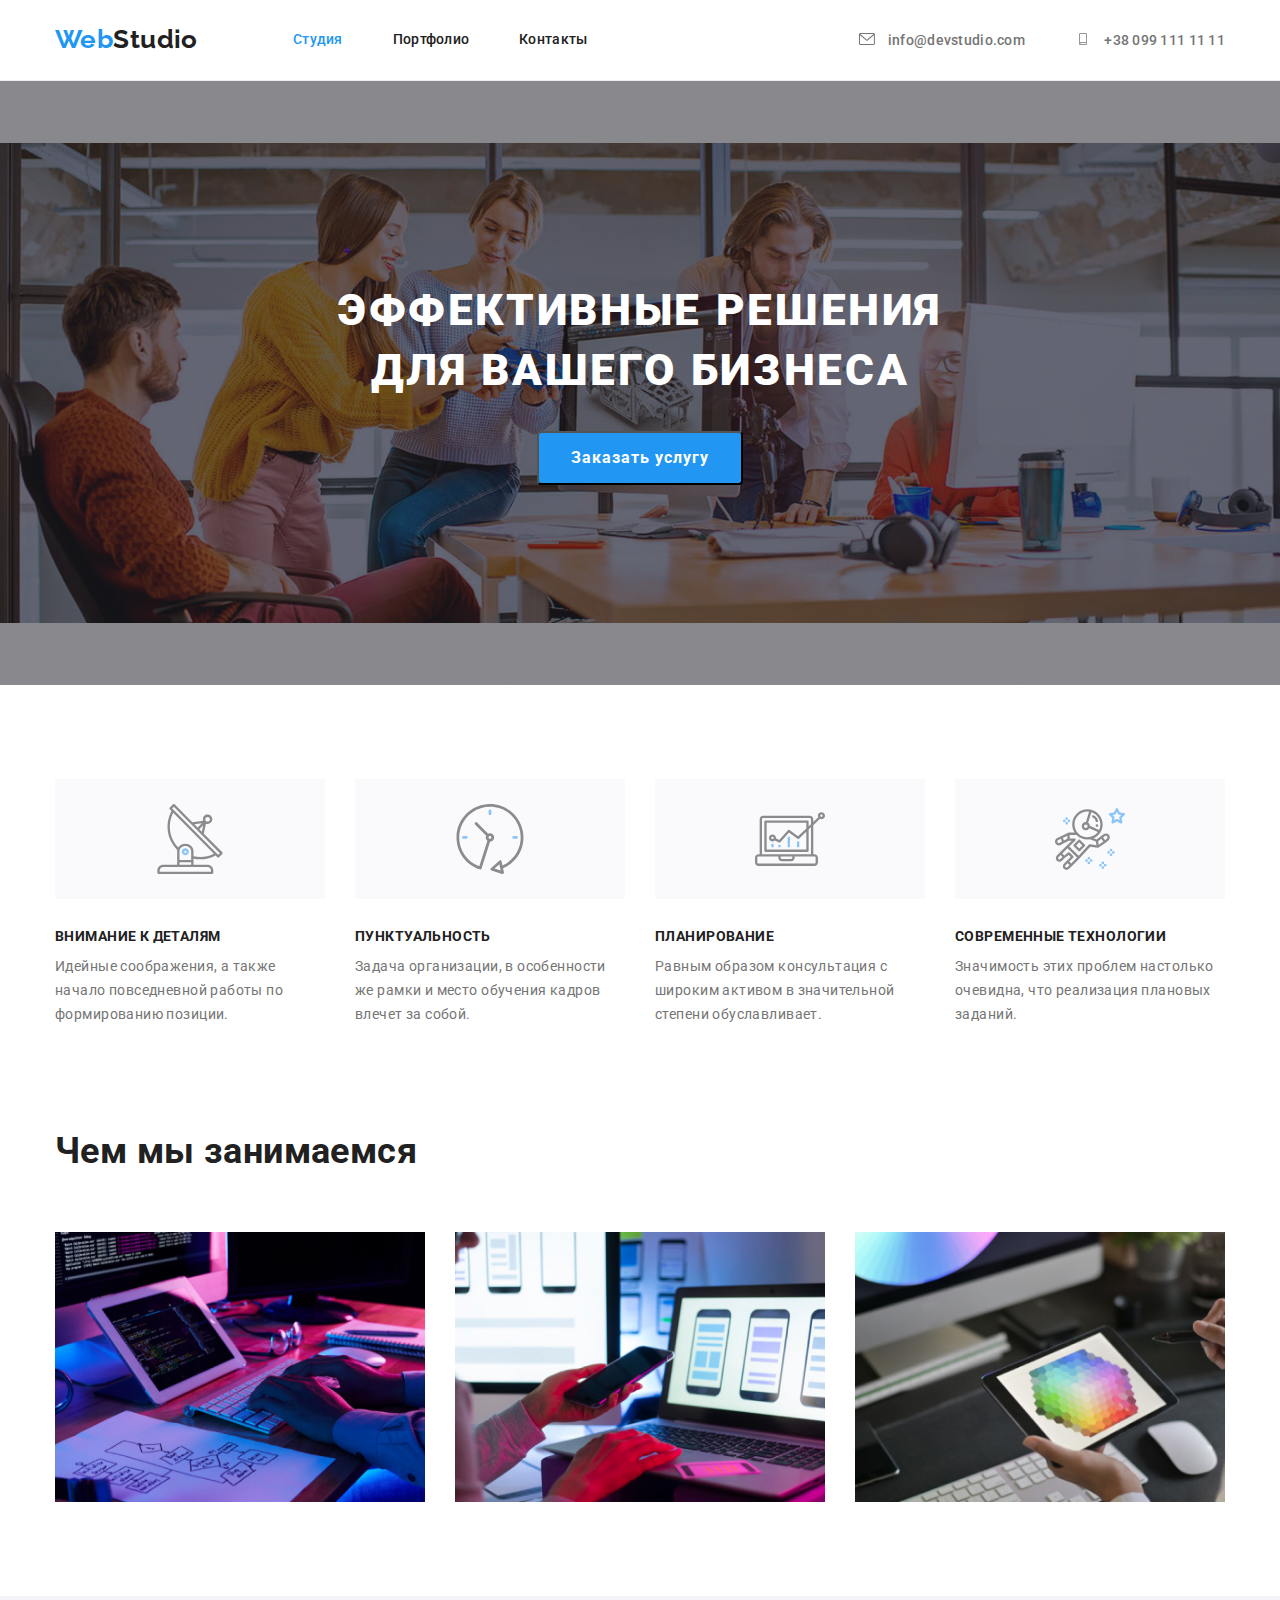
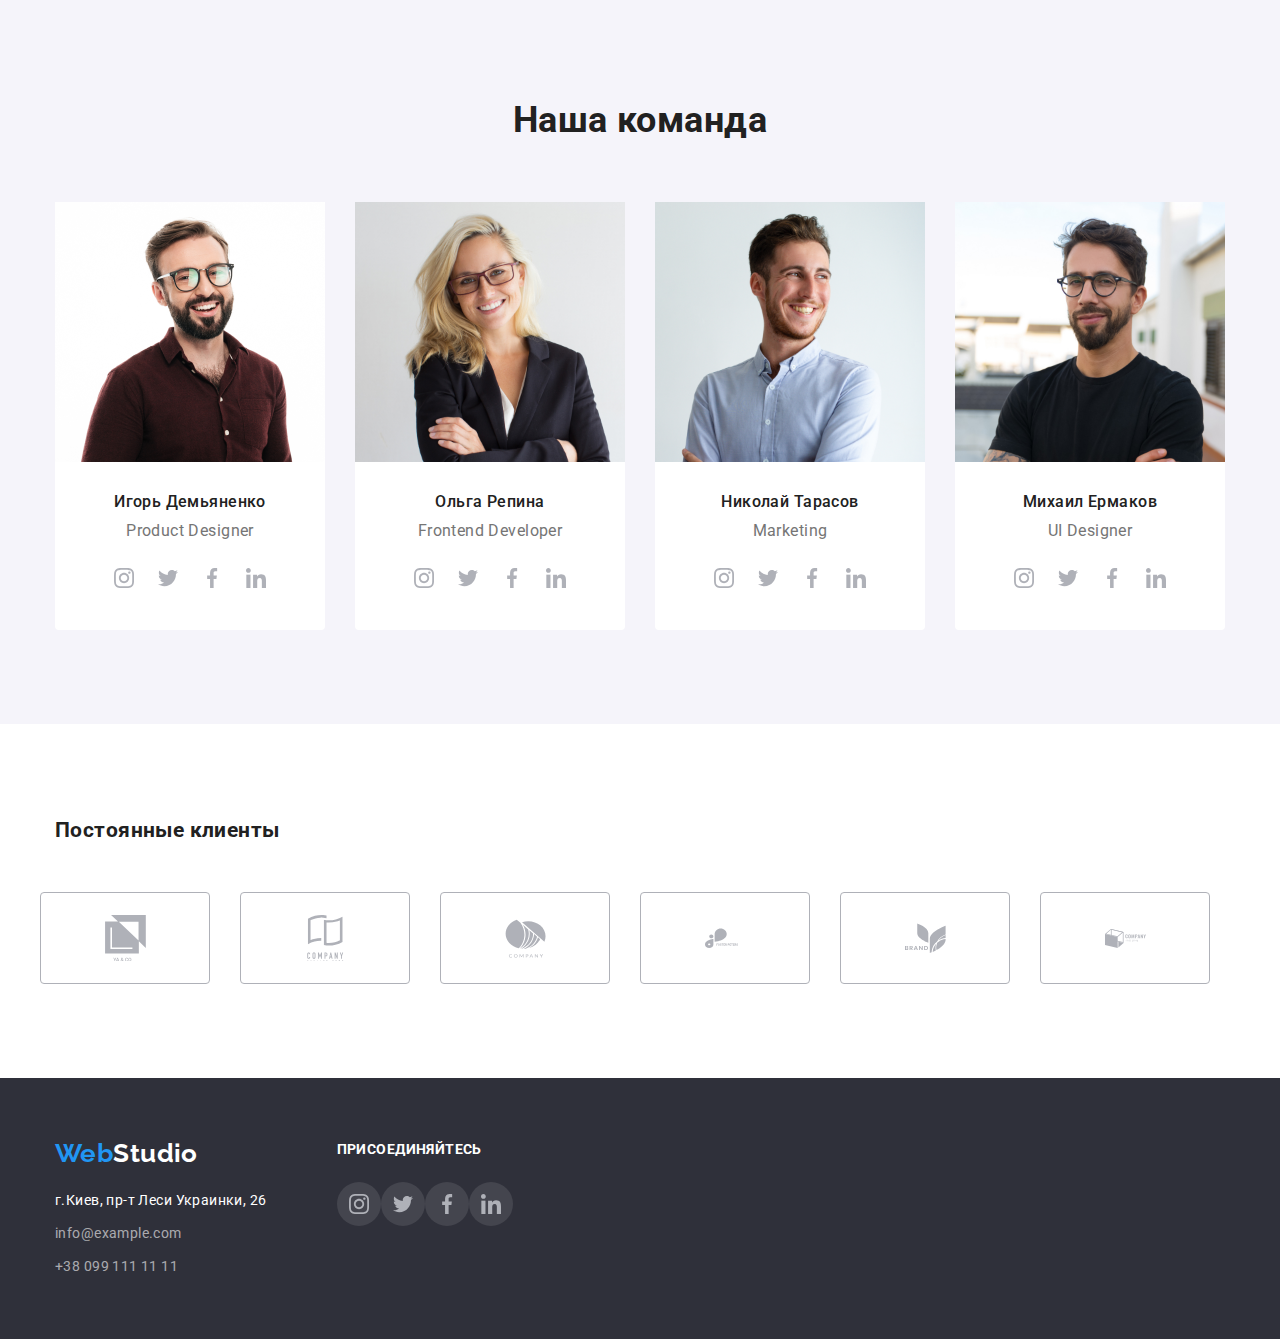
==== index.html @ 54ec34bf "Add files via upload" ====
<!DOCTYPE html>
<html lang="ru">

<head>
    <meta charset="UTF-8">
    <meta http-equiv="X-UA-Compatible" content="IE=edge">
    <meta name="viewport" content="width=device-width, initial-scale=1.0">
    <title>Studio</title>
    <link rel="preconnect" href="https://fonts.googleapis.com">
    <link rel="preconnect" href="https://fonts.gstatic.com" crossorigin>
    <link href="https://fonts.googleapis.com/css2?family=Raleway:wght@700&family=Roboto:wght@400;500;700&display=swap"
        rel="stylesheet">
    <link rel="stylesheet"
        href="https://cdnjs.cloudflare.com/ajax/libs/modern-normalize/1.0.0/modern-normalize.min.css" />

    <link rel="stylesheet" href="./css/style.css">
</head>

<body>
    <header class="header">
        <div class="container wrapper">
            <a href="./index.html" class="header-logo logo link" lang="en"><span class="webstudio">Web</span>Studio</a>
            <nav class="site-nav">
                <ul class="nav-list">
                    <li class="nav-item"><a href="./index.html" class="link-nav current link">Студия</a></li>
                    <li class="nav-item"><a href="./portfolio.html" class="link-nav link">Портфолио</a></li>
                    <li class="nav-item"><a href="" class="link-nav link">Контакты</a></li>
                </ul>
            </nav>
            <ul class="header-adress-list">
                <li class="header-adress-mail">
                    <a href="mailto:info@devstudio.com" class="header-adress link"
                        lang="en">
                        <svg class="header-adress-image" width="16" height="12">
                            <use href="./images/sprite.svg#envelope">

                            </use>
                        </svg> info@devstudio.com
                    </a>
                </li>
                <li>
                    <a href="tel:+38-099-111-11-11" class="header-adress link">
                    <svg class="header-adress-image" width="16" height="12">
                        <use href="./images/sprite.svg#smartphone">
                    
                        </use>
                    </svg> +38 099 111 11 11
                    </a>
                </li>
            </ul>
        </div>
    </header>

    <main>
        <!-- Hero -->
        <section class="section-hero section">
            <div class="container">
                <h1 class="hero-title">Эффективные решения для вашего бизнеса</h1>
                <button type="button" class="button-order button">Заказать услугу</button>
            </div>
        </section>

        <!-- Особенности -->
        <section class="section-article section">
            <div class="container">
                <h2 class="visually-hidden">Наши скилы</h2>
                <ul class="article-list">
                    <li class="article-item">
                        <h3 class="article-sub-title first">Внимание к деталям</h3>
                        <p class="article-text">Идейные соображения, а также начало повседневной работы по формированию
                            позиции.</p>
                    </li>

                    <li class="article-item">
                        <h3 class="article-sub-title second">Пунктуальность</h3>
                        <p class="article-text">Задача организации, в особенности же рамки и место обучения кадров
                            влечет за собой.</p>
                    </li class="article-item">

                    <li class="article-item">
                        <h3 class="article-sub-title third">Планирование</h3>
                        <p class="article-text">Равным образом консультация с широким активом в значительной степени
                            обуславливает.</p>
                    </li class="article-item">

                    <li class="article-item">
                        <h3 class="article-sub-title fourth">Современные технологии</h3>
                        <p class="article-text">Значимость этих проблем настолько очевидна, что реализация плановых
                            заданий.</p>
                    </li>
                </ul>
            </div>
        </section>

        <section class="section-gallery section section-dop">
            <div class="container">
                <h2 class="gallery-title">Чем мы занимаемся</h2>
                <ul class="gallery-list">
                    <li class="gallery-item"><img src="./images/main/ourjob1.jpg" alt="Чем мы занимаемся" width="370px"
                            height="270px" class="gallery-img"></li>
                    <li class="gallery-item"><img src="./images/main/ourjob2.jpg" alt="Чем мы занимаемся" width="370px"
                            height="270px" class="gallery-img"></li>
                    <li class="gallery-item"><img src="./images/main/ourjob3.jpg" alt="Чем мы занимаемся" width="370px"
                            height="270px" class="gallery-img"></li>
                </ul>
            </div>
        </section>

        <!-- Наша команда -->
        <section class="section-team section">
            <div class="container">
                <h2 class="team-title">Наша команда</h2>
                <ul class="team-list">
                    <li class="team-item">
                        <img src="./images/main/team1.png" alt="Игорь Дем'яненко" class="team-img" width="270px"
                            height="260px">
                            <div class="team-box">
                                <h3 class="team-sub-title">Игорь Демьяненко</h3>
                                <p class="team-text">Product Designer</p>
                                    <ul class="social-list">
                                        <li class="social-item" width="44" height="44">
                                            <a href="" class="social-link">
                                                <svg class="social-link-img" width="20" height="20">
                                                    <use href="./images/sprite.svg#instagram"></use>
                                                </svg>
                                            </a>
                                        </li>
                                        <li class="social-item">
                                            <a href="" class="social-link">
                                                <svg class="social-link-img" width="20" height="20">
                                                    <use href="./images/sprite.svg#twitter"></use>
                                                </svg>
                                            </a>
                                        </li>
                                        <li class="social-item">
                                            <a href="" class="social-link">
                                                <svg class="social-link-img" width="20" height="20">
                                                    <use href="./images/sprite.svg#facebook"></use>
                                                </svg>
                                            </a>
                                        </li>
                                        <li class="social-item">
                                            <a href="" class="social-link">
                                                <svg class="social-link-img" width="20" height="20">
                                                    <use href="./images/sprite.svg#linkedin"></use>
                                                </svg>
                                            </a>
                                        </li>
                                    </ul>
                            </div>
                    </li>
                    <li class="team-item">
                        <img src="./images/main/team2.jpg" alt="Ольга Репина" class="team-img" width="270px"
                            height="260px">
                            <div class="team-box">
                                <h3 class="team-sub-title">Ольга Репина</h3>
                                <p class="team-text">Frontend Developer</p>
                                    <ul class="social-list">
                                        <li class="social-item" width="44" height="44">
                                            <a href="" class="social-link">
                                                <svg class="social-link-img" width="20" height="20">
                                                    <use href="./images/sprite.svg#instagram"></use>
                                                </svg>
                                            </a>
                                        </li>
                                        <li class="social-item">
                                            <a href="" class="social-link">
                                                <svg class="social-link-img" width="20" height="20">
                                                    <use href="./images/sprite.svg#twitter"></use>
                                                </svg>
                                            </a>
                                        </li>
                                        <li class="social-item">
                                            <a href="" class="social-link">
                                                <svg class="social-link-img" width="20" height="20">
                                                    <use href="./images/sprite.svg#facebook"></use>
                                                </svg>
                                            </a>
                                        </li>
                                        <li class="social-item">
                                            <a href="" class="social-link">
                                                <svg class="social-link-img" width="20" height="20">
                                                    <use href="./images/sprite.svg#linkedin"></use>
                                                </svg>
                                            </a>
                                        </li>
                                    </ul>
                            </div>
                    </li>
                    <li class="team-item">
                        <img src="./images/main/team3.jpg" alt="Николай Тарасов" class="team-img" width="270px"
                            height="260px">
                            <div class="team-box">
                                <h3 class="team-sub-title">Николай Тарасов</h3>
                                <p class="team-text">Marketing</p>
                                    <ul class="social-list">
                                        <li class="social-item" width="44" height="44">
                                            <a href="" class="social-link">
                                                <svg class="social-link-img" width="20" height="20">
                                                    <use href="./images/sprite.svg#instagram"></use>
                                                </svg>
                                            </a>
                                        </li>
                                        <li class="social-item">
                                            <a href="" class="social-link">
                                                <svg class="social-link-img" width="20" height="20">
                                                    <use href="./images/sprite.svg#twitter"></use>
                                                </svg>
                                            </a>
                                        </li>
                                        <li class="social-item">
                                            <a href="" class="social-link">
                                                <svg class="social-link-img" width="20" height="20">
                                                    <use href="./images/sprite.svg#facebook"></use>
                                                </svg>
                                            </a>
                                        </li>
                                        <li class="social-item">
                                            <a href="" class="social-link">
                                                <svg class="social-link-img" width="20" height="20">
                                                    <use href="./images/sprite.svg#linkedin"></use>
                                                </svg>
                                            </a>
                                        </li>
                                    </ul>
                            </div>
                    </li>
                    <li class="team-item">
                        <img src="./images/main/team4.jpg" alt="Михаил Ермаков" class="team-img" width="270px"
                            height="260px">
                            <div class="team-box">
                                <h3 class="team-sub-title">Михаил Ермаков</h3>
                                <p class="team-text">UI Designer</p>
                                    <ul class="social-list">
                                        <li class="social-item" width="44" height="44">
                                            <a href="" class="social-link">
                                                <svg class="social-link-img" width="20" height="20">
                                                    <use href="./images/sprite.svg#instagram"></use>
                                                </svg>
                                            </a>
                                        </li>
                                        <li class="social-item">
                                            <a href="" class="social-link">
                                                <svg class="social-link-img" width="20" height="20">
                                                    <use href="./images/sprite.svg#twitter"></use>
                                                </svg>
                                            </a>
                                        </li>
                                        <li class="social-item">
                                            <a href="" class="social-link">
                                                <svg class="social-link-img" width="20" height="20">
                                                    <use href="./images/sprite.svg#facebook"></use>
                                                </svg>
                                            </a>
                                        </li>
                                        <li class="social-item">
                                            <a href="" class="social-link">
                                                <svg class="social-link-img" width="20" height="20">
                                                    <use href="./images/sprite.svg#linkedin"></use>
                                                </svg>
                                            </a>
                                        </li>
                                    </ul>
                            </div>
                    </li>
                </ul>
            </div>
        </section>


        <section class="clients section">
            <div class="container">
                <h2 class="clients-title">Постоянные клиенты</h2>
                <ul class="clients-list">
                    <li class="clients-item">
                        <a href="" class="clients-link">
                            <svg class="clients-link-img" width="41" height="46.7">
                                <use href="./images/sprite.svg#logo-1"></use>
                            </svg>
                        </a>
                    </li>
                    <li class="clients-item">
                        <a href="" class="clients-link">
                            <svg class="clients-link-img" width="41" height="46.7">
                                <use href="./images/sprite.svg#logo-2"></use>
                            </svg>
                        </a>
                    </li>
                    <li class="clients-item">
                        <a href="" class="clients-link">
                            <svg class="clients-link-img" width="41" height="46.7">
                                <use href="./images/sprite.svg#logo-3"></use>
                            </svg>
                        </a>
                    </li>
                    <li class="clients-item">
                        <a href="" class="clients-link">
                            <svg class="clients-link-img" width="41" height="46.7">
                                <use href="./images/sprite.svg#logo-4"></use>
                            </svg>
                        </a>
                    </li>
                    <li class="clients-item">
                        <a href="" class="clients-link">
                            <svg class="clients-link-img" width="41" height="46.7">
                                <use href="./images/sprite.svg#logo-5"></use>
                            </svg>
                        </a>
                    </li>
                    <li class="clients-item">
                        <a href="" class="clients-link">
                            <svg class="clients-link-img" width="41" height="46.7">
                                <use href="./images/sprite.svg#logo-6"></use>
                            </svg>
                        </a>
                    </li>
                </ul>
            </div>
        </section>
    </main>

    <!-- Подвал -->
    <footer class="footer ">
        <div class="container footer-wrapper">
            <div class="footer-adress-container">
                <a href="./index.html" class="footer-logo logo link"><span class="webstudio">Web</span>Studio</a>
                <address>
                    <a href="https://goo.gl/maps/xhhqfHKfK66kYqQT9" target="_blank" class="footer-adress link adress-phyth link">г.Киев,
                        пр-т Леси Украинки, 26</a>
                    <a href=" mailto:info@example.com" lang="en" class="footer-adress link  link">info@example.com</a>
                    <a href="tel:+38-099-111-11-11" class="footer-adress link  link">+38 099 111 11 11</a>
                </address>
            </div>
            <div class="footer-social-links-container">
                <h2 class="footer-social-title">Присоединяйтесь</h2>
                <ul class="footer-social-list">
                    <li class="footer-social-item">
                        <a href="" class="footer-social-link link">
                            <svg class="social-link-img" width="20" height="20">
                                <use href="./images/sprite.svg#instagram"></use>
                            </svg>
                        </a>
                    </li>
                    <li class="footer-social-item">
                        <a href="" class="footer-social-link link">
                            <svg class="social-link-img" width="20" height="20">
                                <use href="./images/sprite.svg#twitter"></use>
                            </svg>
                        </a>
                    </li>
                    <li class="footer-social-item">
                        <a href="" class="footer-social-link link">
                            <svg class="social-link-img" width="20" height="20">
                                <use href="./images/sprite.svg#facebook"></use>
                            </svg>
                        </a>
                    </li>
                    <li class="footer-social-item">
                        <a href="" class="footer-social-link link">
                            <svg class="social-link-img" width="20" height="20">
                                <use href="./images/sprite.svg#linkedin"></use>
                            </svg>
                        </a>
                    </li>
                </ul>
            </div>
        </div>
    </footer>
</body>

</html>
---- css/style.css ----
h1,
h2,
h3,
h4,
h5,
h6,
ul,
p {
  margin: 0;
  padding: 0;
}

:root {
  --primary-text-color: #757575;
  --primary-heading-color: #212121;
  --accent-color: #2196f3;
  --primary-bacground-color: #fff;
  --secondary-text-color: #fff;
  --secondary-background-color: #2f303a;
}

/* -----body----- */
body {
  font-family: "Roboto", sans-serif;
  background-color: var(--primary-bacground-color);
  color: var(--primary-text-color);
  font-size: 14px;
  font-weight: 400;
  font-style: normal;
  letter-spacing: 0.03em;
}

ul,
ol [class] {
  list-style: none;
}

.link {
  text-decoration: none;
}

h2,
h3 {
  color: var(--primary-heading-color);
}

img {
  display: block;
}

.section {
  padding-top: 94px;
  padding-bottom: 94px;
  max-width: 1600px;
  margin: 0 auto;
}

.section.section-dop {
  padding-top: 0px;
}

.container {
  width: 1200px;
  margin-left: auto;
  margin-right: auto;
  padding-left: 15px;
  padding-right: 15px;
  /* outline: 2px solid tomato; */
}

.button {
  font-family: "Roboto";
  cursor: pointer;
  border-radius: 4px;
}

.visually-hidden {
  position: absolute;
  width: 1px;
  height: 1px;
  margin: -1px;
  border: 0;
  padding: 0;

  white-space: nowrap;
  clip-path: inset(100%);
  clip: rect(0 0 0 0);
  overflow: hidden;
}

/* -----header----- */

.header {
  border-bottom: 1px solid #ececec;
}

.wrapper {
  display: flex;
  align-items: center;
}

.site-nav {
  display: block;
}

.nav-list {
  display: flex;
}

.nav-item:not(:nth-last-child(-n + 1)) {
  margin-right: 50px;
}

.link-nav {
  display: block;
  font-weight: 500;
  font-size: 14px;
  letter-spacing: 0.02em;
  color: #212121;
  padding: 32px 0px;
  line-height: 1.14;
}

.link-nav.current {
  color: var(--accent-color);
}

.link-nav:hover,
.link-nav:focus {
  color: var(--accent-color);
}

.header-adress {
  font-weight: 500;
  letter-spacing: 0.02em;
  color: var(--primary-text-color);
}

.header-adress:hover,
.header-adress:focus {
  color: var(--accent-color);
}

.header-adress-list {
  display: flex;
  margin-left: auto;
}

.header-adress-mail {
  margin-right: 50px;
}

.logo {
  font-family: "Raleway";
  font-size: 26px;
  font-weight: bold;
  line-height: 1.2;
  width: 145px;
  height: 31px;
}

.header-logo.logo {
  margin-right: 93px;
  color: var(--primary-heading-color);
}

.webstudio {
  color: var(--accent-color);
}

.header-adress-image {
  margin-right: 10px;
  fill: currentColor;
}

/* ===HERO=== */

.section-hero {
  text-align: center;

  background-image: linear-gradient(
      rgba(47, 48, 58, 0.4),
      rgba(47, 48, 58, 0.4)
    ),
    url(../images/main/header-bg.jpg);
  background-repeat: no-repeat;
  background-size: contain;
  background-position: center;
  background-color: #c4c4c4;
  color: var(--secondary-text-color);
}

.section-hero.section {
  padding-top: 200px;
  padding-bottom: 200px;
}

.hero-title {
  width: 696px;
  height: 120px;
  letter-spacing: 0.06em;
  font-weight: 900;
  font-size: 44px;
  line-height: 1.36;
  margin-bottom: 30px;
  margin-right: auto;
  margin-left: auto;
  text-transform: uppercase;
}

/* Кнопка заказа */

.button-order {
  font-weight: 700;
  font-size: 16px;
  letter-spacing: 0.06em;
  line-height: 1.87;
  margin: 0 auto;
  background-color: var(--accent-color);
  color: var(--secondary-text-color);
  padding: 10px 32px;
  min-width: 200px;
}

.button-order:hover,
.button-order:focus {
  background-color: #188ce8;
}

/* section-article */

/* .section-article {
  visibility: hidden
} */

.article-sub-title {
  font-weight: 700;
  font-size: 14px;
  line-height: 1.14;
  text-transform: uppercase;
  margin-bottom: 10px;
}

.article-list {
  display: flex;
  flex-wrap: wrap;
  justify-content: space-between;
}

.article-text {
  line-height: 1.71;
}

.article-item {
  width: 270px;
}

.article-item:not(:nth-last-child(-n + 1)) {
  margin-right: 30px;
}

/* =========иконки========= */
.article-sub-title.first::before {
  content: "";
  display: block;
  width: 270px;
  height: 120px;
  background-image: linear-gradient(
      rgba(245, 244, 250, 0.5),
      rgba(245, 244, 250, 0.5)
    ),
    url("../images/main/antenna.svg");
  background-size: 270px, 70px;
  background-repeat: no-repeat;
  background-position: center center;
  margin-bottom: 30px;
}

.article-sub-title.second::before {
  content: "";
  display: block;
  width: 270px;
  height: 120px;
  background-image: linear-gradient(
      rgba(245, 244, 250, 0.5),
      rgba(245, 244, 250, 0.5)
    ),
    url("../images/main/clock.svg");
  background-size: 270px, 70px;
  background-repeat: no-repeat;
  background-position: center center;
  margin-bottom: 30px;
}

.article-sub-title.third::before {
  content: "";
  display: block;
  width: 270px;
  height: 120px;
  background-image: linear-gradient(
      rgba(245, 244, 250, 0.5),
      rgba(245, 244, 250, 0.5)
    ),
    url("../images/main/diagram.svg");
  background-size: 270px, 70px;
  background-repeat: no-repeat;
  background-position: center center;
  margin-bottom: 30px;
}

.article-sub-title.fourth::before {
  content: "";
  display: block;
  width: 270px;
  height: 120px;
  background-image: linear-gradient(
      rgba(245, 244, 250, 0.5),
      rgba(245, 244, 250, 0.5)
    ),
    url("../images/main/astronaut.svg");
  background-size: 270px, 70px;
  background-repeat: no-repeat;
  background-position: center center;
  margin-bottom: 30px;
}

/* ========= */

.gallery-title {
  font-weight: 700;
  font-size: 36px;
  line-height: 1.71;
  margin-bottom: 50px;
}

.gallery-list {
  display: flex;
  justify-content: space-between;
}

.gallery-item {
  width: 370px;
}

.gallery-item:not(:nth-last-child(-n + 1)) {
  margin-right: 30px;
}

/* section-team */
.section-team {
  background-color: #f5f4fa;
}

.team-list {
  font-size: 16px;
  text-align: center;
  display: flex;
  border-bottom-left-radius: 4px;
  border-bottom-right-radius: 4px;
}

.team-title {
  text-align: center;
  font-weight: 700;
  font-size: 36px;
  line-height: 1.71;
  margin-bottom: 50px;
}

.team-sub-title {
  font-weight: 500;
  font-size: 16px;
  line-height: 1.19;
  margin-bottom: 10px;
}

.team-item {
  width: 270px;
  background-color: var(--primary-bacground-color);
  border-radius: 0px 0px 4px 4px;
}

.team-item:not(:nth-last-child(-n + 1)) {
  margin-right: 30px;
}

.team-text {
  line-height: 1.19;
  margin-bottom: 16px;
}

.team-box {
  padding: 30px 20px;
}

/* ========social-links=========== */
.social-list {
  display: flex;
  justify-content: center;
  align-items: center;
  fill: #afb1b8;
}

.social-link {
  display: flex;
  justify-content: center;
  align-items: center;
  width: 44px;
  height: 44px;
  border-radius: 50%;
  background-color: #ffffff;
}

.social-link-img {
  fill: #afb1b8;
}

.social-link:hover,
.social-link:focus {
  background-color: #2196f3;
}

.social-link:hover > .social-link-img,
.social-link:focus > .social-link-img {
  fill: var(--secondary-text-color);
}

/* ================== */
.clients-section {
  display: flex;
  justify-content: center;
}

.clients-title {
  margin-bottom: 50px;
}

.clients-list {
  display: flex;
  justify-content: center;
  align-items: center;
  fill: #afb1b8;
}

.clients-link {
  display: flex;
  justify-content: center;
  align-items: center;
  width: 170px;
  height: 92px;
  border: 1px solid #afb1b8;
  border-radius: 4px;
  margin-right: 30px;
}

.clients-link-img {
  fill: #afb1b8;
}

.clients-link:hover,
.clients-link:focus {
  border-color: #2196f3;
}

.clients-link:hover > .clients-link-img,
.clients-link:focus > .clients-link-img {
  fill: #2196f3;
}

/* ================ */

/* ================================== */

/* -----portfolio----- */

.portfolio-nav-list {
  display: flex;
  justify-content: center;
  margin-bottom: 50px;
}

.portfolio-nav-item:not(:nth-last-child(-n + 1)) {
  margin-right: 8px;
}

.portfolio-button {
  border: none;
  min-width: 73px;
  min-height: 38px;
  padding: 0px 22px;
  font-weight: 500;
  font-size: 16px;
  line-height: 1.62;
  text-align: center;
  border-color: #f5f4fa;
}

.portfolio-button:hover,
.portfolio-button:focus {
  background-color: var(--accent-color);
  color: var(--secondary-text-color);
  box-shadow: 0px 3px 1px rgba(0, 0, 0, 0.1), 0px 1px 2px rgba(0, 0, 0, 0.08),
    0px 2px 2px rgba(0, 0, 0, 0.12);
}

.portfolio-cards {
  display: flex;
  flex-wrap: wrap;
  justify-content: space-between;
  align-items: center;
}

.portfolio-card:not(:nth-last-child(-n + 3)) {
  margin-bottom: 30px;
}

.portfolio-card:not(:nth-last-child(3n + 1)) {
  margin-right: 30px;
}

.portfolio-card {
  min-width: 370px;
  min-height: 404px;
  background: var(--primary-bacground-color);
}

.portfolio-card-link:hover,
.portfolio-card-link:focus {
  box-shadow: 0px 1px 1px rgba(0, 0, 0, 0.12), 0px 4px 4px rgba(0, 0, 0, 0.06),
    1px 4px 6px rgba(0, 0, 0, 0.16);
}

.portfolio-cards-sub-title {
  font-weight: 700;
  font-size: 18px;
  line-height: 2;
}

.portfolio-cards-text {
  color: var(--primary-text-color);
  font-weight: 400;
  font-size: 16px;
  line-height: 1.87;
}

.portfolio-card-container {
  padding: 20px 24px;
  border-left: 1px solid #eeeeee;
  border-right: 1px solid #eeeeee;
  border-bottom: 1px solid #eeeeee;
}

.portfolio-card-container h2 {
  margin-bottom: 4px;
}

/* -----footer----- */
.footer {
  line-height: 1.71;
  background-color: var(--secondary-background-color);
  color: var(--secondary-text-color);
  padding-top: 60px;
  padding-bottom: 60px;
}

.footer-adress-container {
  margin-right: 70px;
}

.footer-adress {
  font-weight: 400;
  font-style: normal;
  color: rgba(255, 255, 255, 60%);
}

.footer-adress:not(:nth-last-child(-n + 1)) {
  margin-bottom: 9px;
}

.footer-logo.logo {
  display: block;
  color: var(--secondary-text-color);
  margin-bottom: 20px;
}

.footer-adress:hover,
.footer-adress:focus {
  color: var(--accent-color);
}

.footer-adress.adress {
  color: var(--secondary-text-color);
}

.adress-phyth {
  color: var(--secondary-text-color);
}

.footer address {
  display: flex;
  flex-direction: column;
}

.footer-wrapper {
  display: flex;
}

.footer-social-links-container {
  display: flex;
  flex-direction: column;
}

.footer-social-title {
  text-transform: uppercase;
  font-size: 14px;
  color: var(--secondary-text-color);
  margin-bottom: 20px;
}

.footer-social-list {
  display: flex;
  justify-content: center;
  align-items: center;
  fill: #afb1b8;
}

.footer-social-link {
  display: flex;
  justify-content: center;
  align-items: center;
  width: 44px;
  height: 44px;
  border-radius: 50%;
  background-color: rgb(255, 255, 255, 0.1);
}

.footer-social-link-img {
  fill: #fff;
}

.footer-social-link:hover,
.footer-social-link:focus {
  background-color: #2196f3;
}

.footer-social-link:hover > .social-link-img,
.footer-social-link:focus > .social-link-img {
  fill: var(--secondary-text-color);
}
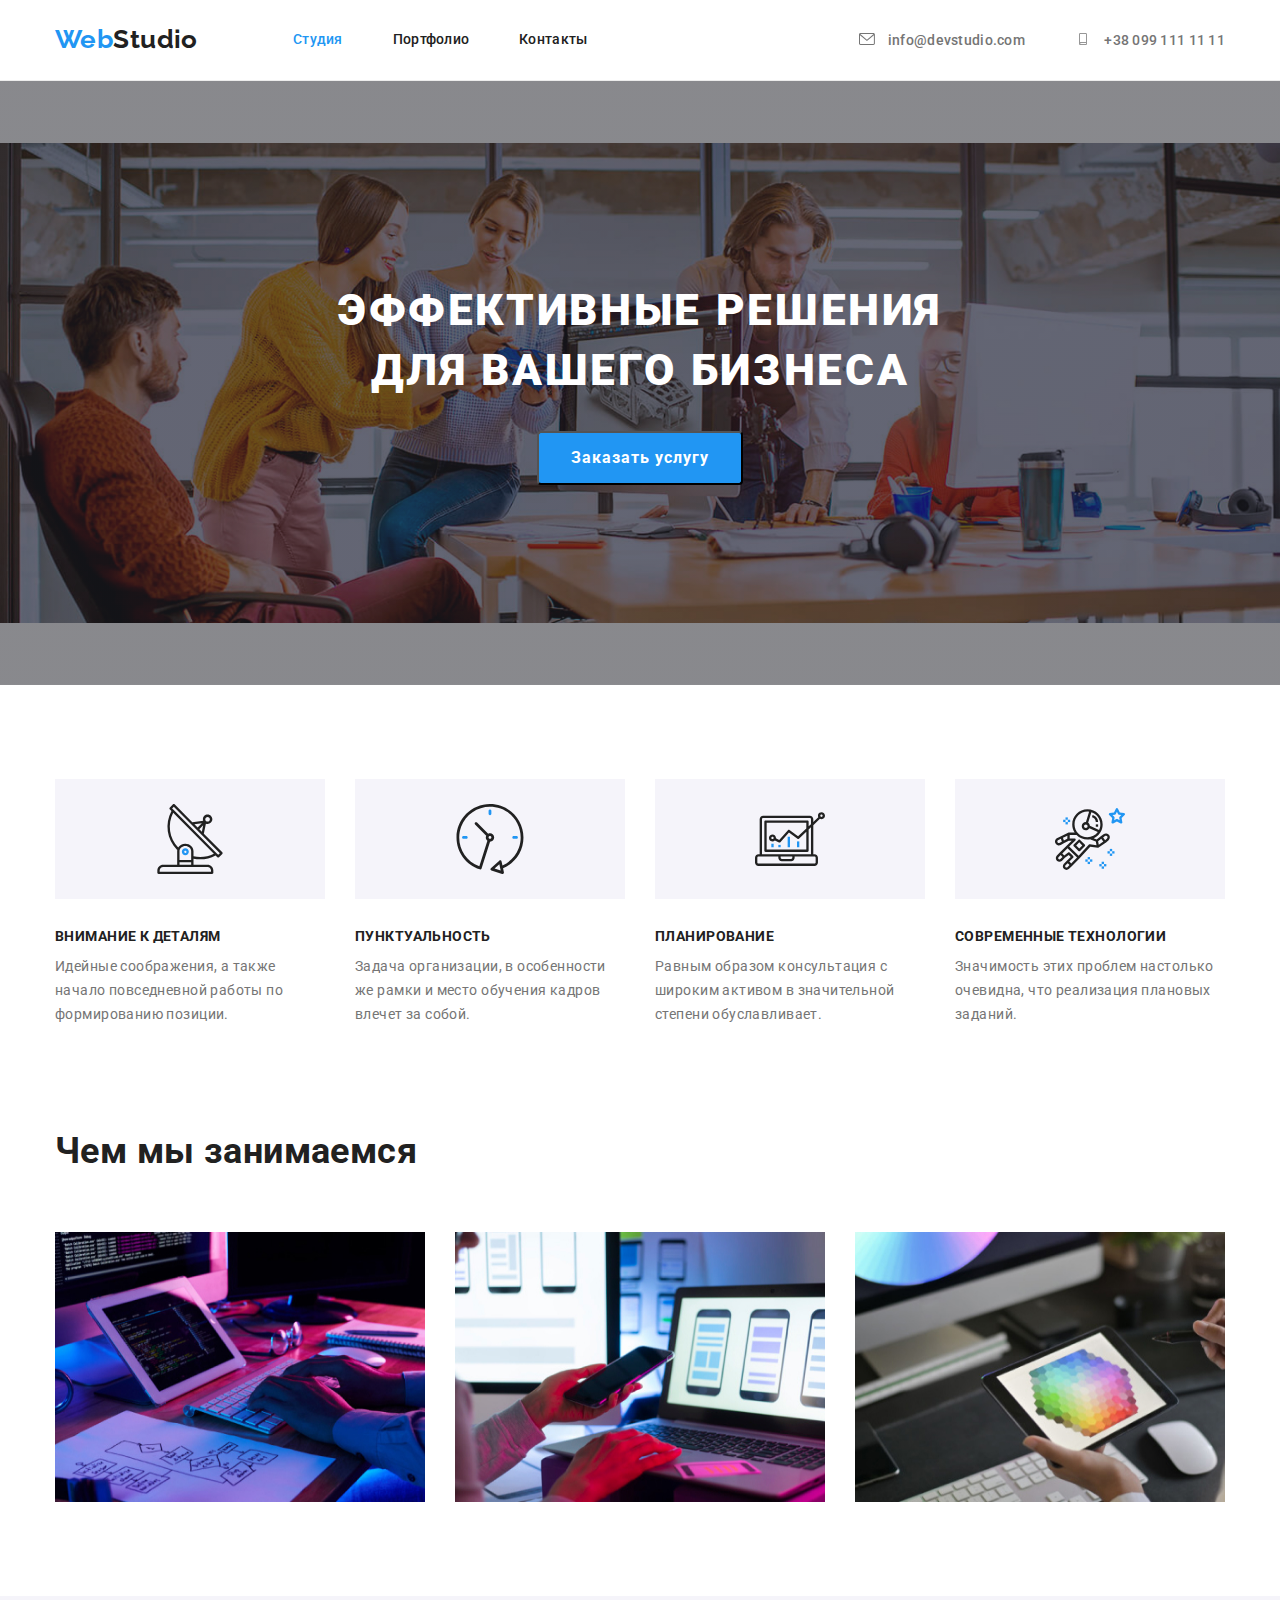
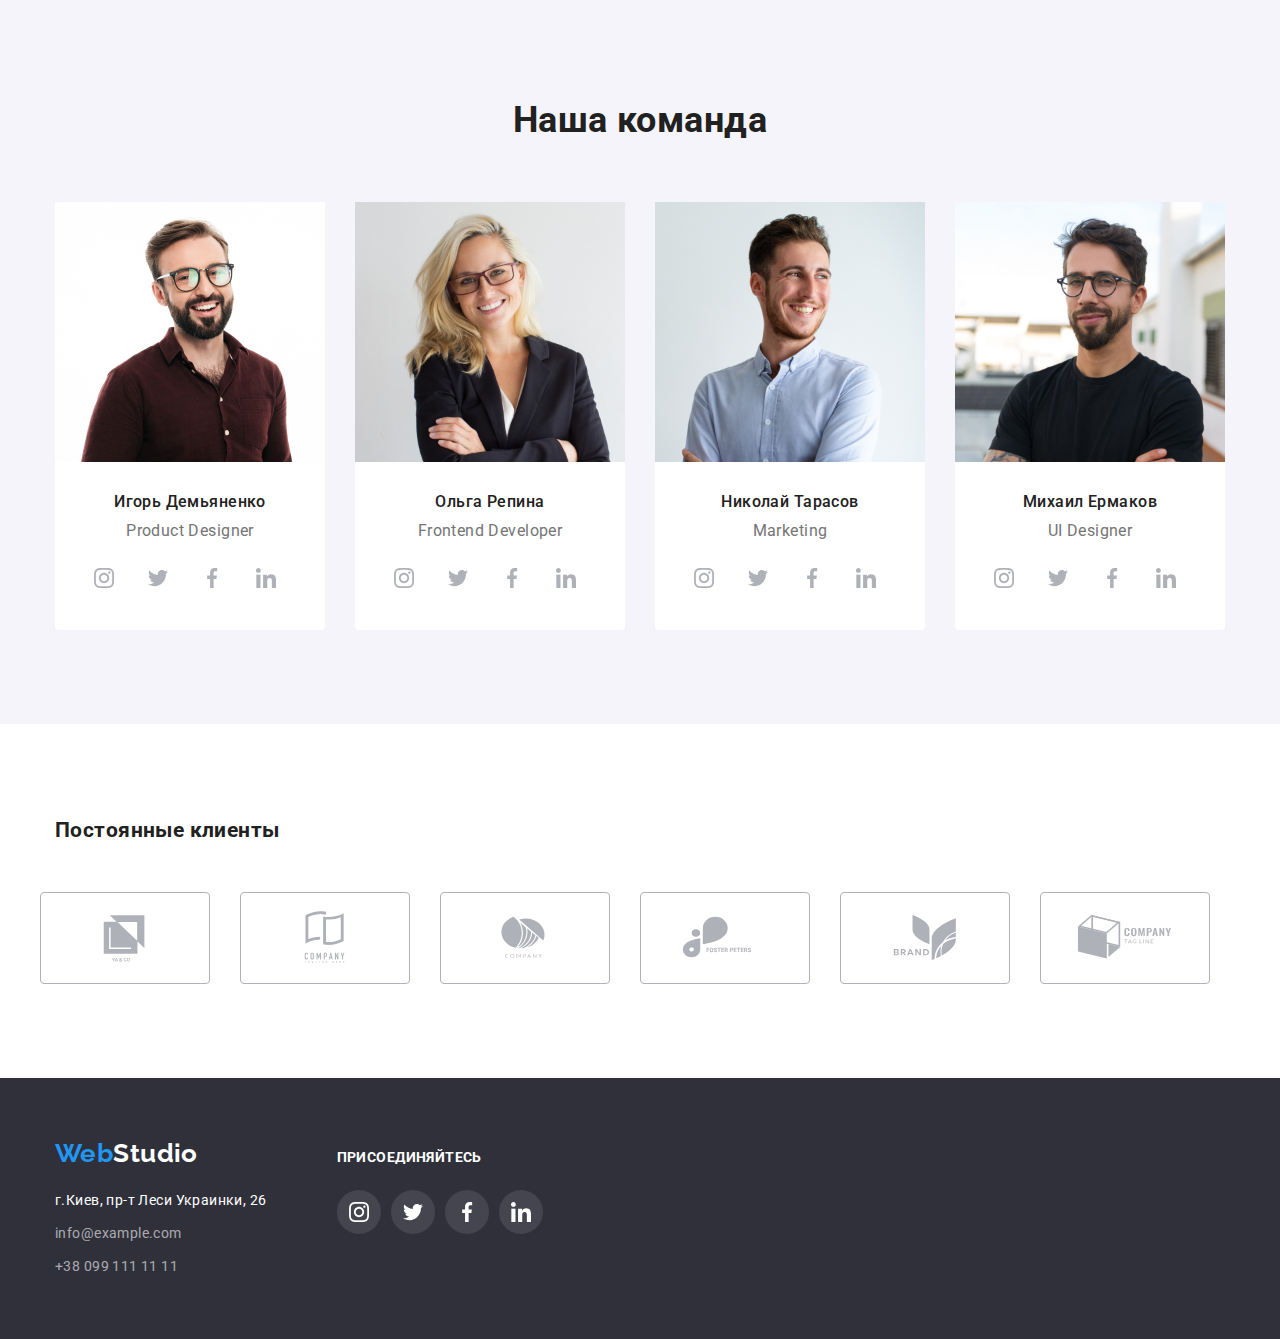
==== commit 97400994: "все правки от ментора кроме конвертика" ====
--- a/index.html
+++ b/index.html
@@ -38,7 +38,7 @@
                         </svg> info@devstudio.com
                     </a>
                 </li>
-                <li>
+                <li class="header-adress-mail">
                     <a href="tel:+38-099-111-11-11" class="header-adress link">
                     <svg class="header-adress-image" width="16" height="12">
                         <use href="./images/sprite.svg#smartphone">
@@ -268,48 +268,52 @@
         </section>
 
 
+
+
+<!-- Постоянные клиенты -->
+
         <section class="clients section">
             <div class="container">
                 <h2 class="clients-title">Постоянные клиенты</h2>
                 <ul class="clients-list">
                     <li class="clients-item">
                         <a href="" class="clients-link">
-                            <svg class="clients-link-img" width="41" height="46.7">
+                            <svg class="clients-link-img" width="106" height="60">
                                 <use href="./images/sprite.svg#logo-1"></use>
                             </svg>
                         </a>
                     </li>
                     <li class="clients-item">
                         <a href="" class="clients-link">
-                            <svg class="clients-link-img" width="41" height="46.7">
+                            <svg class="clients-link-img" width="106" height="60">
                                 <use href="./images/sprite.svg#logo-2"></use>
                             </svg>
                         </a>
                     </li>
                     <li class="clients-item">
                         <a href="" class="clients-link">
-                            <svg class="clients-link-img" width="41" height="46.7">
+                            <svg class="clients-link-img" width="106" height="60">
                                 <use href="./images/sprite.svg#logo-3"></use>
                             </svg>
                         </a>
                     </li>
                     <li class="clients-item">
                         <a href="" class="clients-link">
-                            <svg class="clients-link-img" width="41" height="46.7">
+                            <svg class="clients-link-img" width="106" height="60">
                                 <use href="./images/sprite.svg#logo-4"></use>
                             </svg>
                         </a>
                     </li>
                     <li class="clients-item">
                         <a href="" class="clients-link">
-                            <svg class="clients-link-img" width="41" height="46.7">
+                            <svg class="clients-link-img" width="106" height="60">
                                 <use href="./images/sprite.svg#logo-5"></use>
                             </svg>
                         </a>
                     </li>
                     <li class="clients-item">
                         <a href="" class="clients-link">
-                            <svg class="clients-link-img" width="41" height="46.7">
+                            <svg class="clients-link-img" width="106" height="60">
                                 <use href="./images/sprite.svg#logo-6"></use>
                             </svg>
                         </a>
@@ -336,28 +340,28 @@
                 <ul class="footer-social-list">
                     <li class="footer-social-item">
                         <a href="" class="footer-social-link link">
-                            <svg class="social-link-img" width="20" height="20">
+                            <svg class="footer-social-link-img" width="20" height="20">
                                 <use href="./images/sprite.svg#instagram"></use>
                             </svg>
                         </a>
                     </li>
                     <li class="footer-social-item">
                         <a href="" class="footer-social-link link">
-                            <svg class="social-link-img" width="20" height="20">
+                            <svg class="footer-social-link-img" width="20" height="20">
                                 <use href="./images/sprite.svg#twitter"></use>
                             </svg>
                         </a>
                     </li>
                     <li class="footer-social-item">
                         <a href="" class="footer-social-link link">
-                            <svg class="social-link-img" width="20" height="20">
+                            <svg class="footer-social-link-img" width="20" height="20">
                                 <use href="./images/sprite.svg#facebook"></use>
                             </svg>
                         </a>
                     </li>
                     <li class="footer-social-item">
                         <a href="" class="footer-social-link link">
-                            <svg class="social-link-img" width="20" height="20">
+                            <svg class="footer-social-link-img" width="20" height="20">
                                 <use href="./images/sprite.svg#linkedin"></use>
                             </svg>
                         </a>
--- a/css/style.css
+++ b/css/style.css
@@ -143,12 +143,24 @@
 
 .header-adress-list {
   display: flex;
+  justify-content: center;
   margin-left: auto;
 }
-
-.header-adress-mail {
+.header-adress-image {
+  align-items: center;
+}
+.header-adress-mail:not(:last-child) {
   margin-right: 50px;
 }
+
+/* .header-adress-mail {
+  display: flex;
+  align-items: center;
+}
+
+.header-adress-link {
+  align-items: center;
+} */
 
 .logo {
   font-family: "Raleway";
@@ -265,12 +277,9 @@
   display: block;
   width: 270px;
   height: 120px;
-  background-image: linear-gradient(
-      rgba(245, 244, 250, 0.5),
-      rgba(245, 244, 250, 0.5)
-    ),
-    url("../images/main/antenna.svg");
-  background-size: 270px, 70px;
+  background-image: url("../images/main/antenna.svg");
+  background-color: #f5f4fa;
+  background-size: 70px, 70px;
   background-repeat: no-repeat;
   background-position: center center;
   margin-bottom: 30px;
@@ -281,12 +290,9 @@
   display: block;
   width: 270px;
   height: 120px;
-  background-image: linear-gradient(
-      rgba(245, 244, 250, 0.5),
-      rgba(245, 244, 250, 0.5)
-    ),
-    url("../images/main/clock.svg");
-  background-size: 270px, 70px;
+  background-image: url("../images/main/clock.svg");
+  background-color: #f5f4fa;
+  background-size: 70px, 70px;
   background-repeat: no-repeat;
   background-position: center center;
   margin-bottom: 30px;
@@ -297,12 +303,9 @@
   display: block;
   width: 270px;
   height: 120px;
-  background-image: linear-gradient(
-      rgba(245, 244, 250, 0.5),
-      rgba(245, 244, 250, 0.5)
-    ),
-    url("../images/main/diagram.svg");
-  background-size: 270px, 70px;
+  background-image: url("../images/main/diagram.svg");
+  background-color: #f5f4fa;
+  background-size: 70px, 70px;
   background-repeat: no-repeat;
   background-position: center center;
   margin-bottom: 30px;
@@ -313,12 +316,9 @@
   display: block;
   width: 270px;
   height: 120px;
-  background-image: linear-gradient(
-      rgba(245, 244, 250, 0.5),
-      rgba(245, 244, 250, 0.5)
-    ),
-    url("../images/main/astronaut.svg");
-  background-size: 270px, 70px;
+  background-image: url("../images/main/astronaut.svg");
+  background-color: #f5f4fa;
+  background-size: 70px, 70px;
   background-repeat: no-repeat;
   background-position: center center;
   margin-bottom: 30px;
@@ -409,6 +409,7 @@
   height: 44px;
   border-radius: 50%;
   background-color: #ffffff;
+  margin-right: 10px;
 }
 
 .social-link-img {
@@ -440,6 +441,10 @@
   justify-content: center;
   align-items: center;
   fill: #afb1b8;
+}
+
+.clients-item {
+  margin-right: 30px;
 }
 
 .clients-link {
@@ -450,7 +455,6 @@
   height: 92px;
   border: 1px solid #afb1b8;
   border-radius: 4px;
-  margin-right: 30px;
 }
 
 .clients-link-img {
@@ -492,13 +496,14 @@
   font-size: 16px;
   line-height: 1.62;
   text-align: center;
+  background-color: #f5f4fa;
   border-color: #f5f4fa;
 }
 
 .portfolio-button:hover,
 .portfolio-button:focus {
   background-color: var(--accent-color);
-  color: var(--secondary-text-color);
+  color: #f5f4fa;
   box-shadow: 0px 3px 1px rgba(0, 0, 0, 0.1), 0px 1px 2px rgba(0, 0, 0, 0.08),
     0px 2px 2px rgba(0, 0, 0, 0.12);
 }
@@ -522,6 +527,10 @@
   min-width: 370px;
   min-height: 404px;
   background: var(--primary-bacground-color);
+}
+
+.portfolio-card-link {
+  display: block;
 }
 
 .portfolio-card-link:hover,
@@ -603,6 +612,7 @@
 
 .footer-wrapper {
   display: flex;
+  align-items: baseline;
 }
 
 .footer-social-links-container {
@@ -631,7 +641,8 @@
   width: 44px;
   height: 44px;
   border-radius: 50%;
-  background-color: rgb(255, 255, 255, 0.1);
+  background-color: rgba(255, 255, 255, 0.1);
+  margin-right: 10px;
 }
 
 .footer-social-link-img {
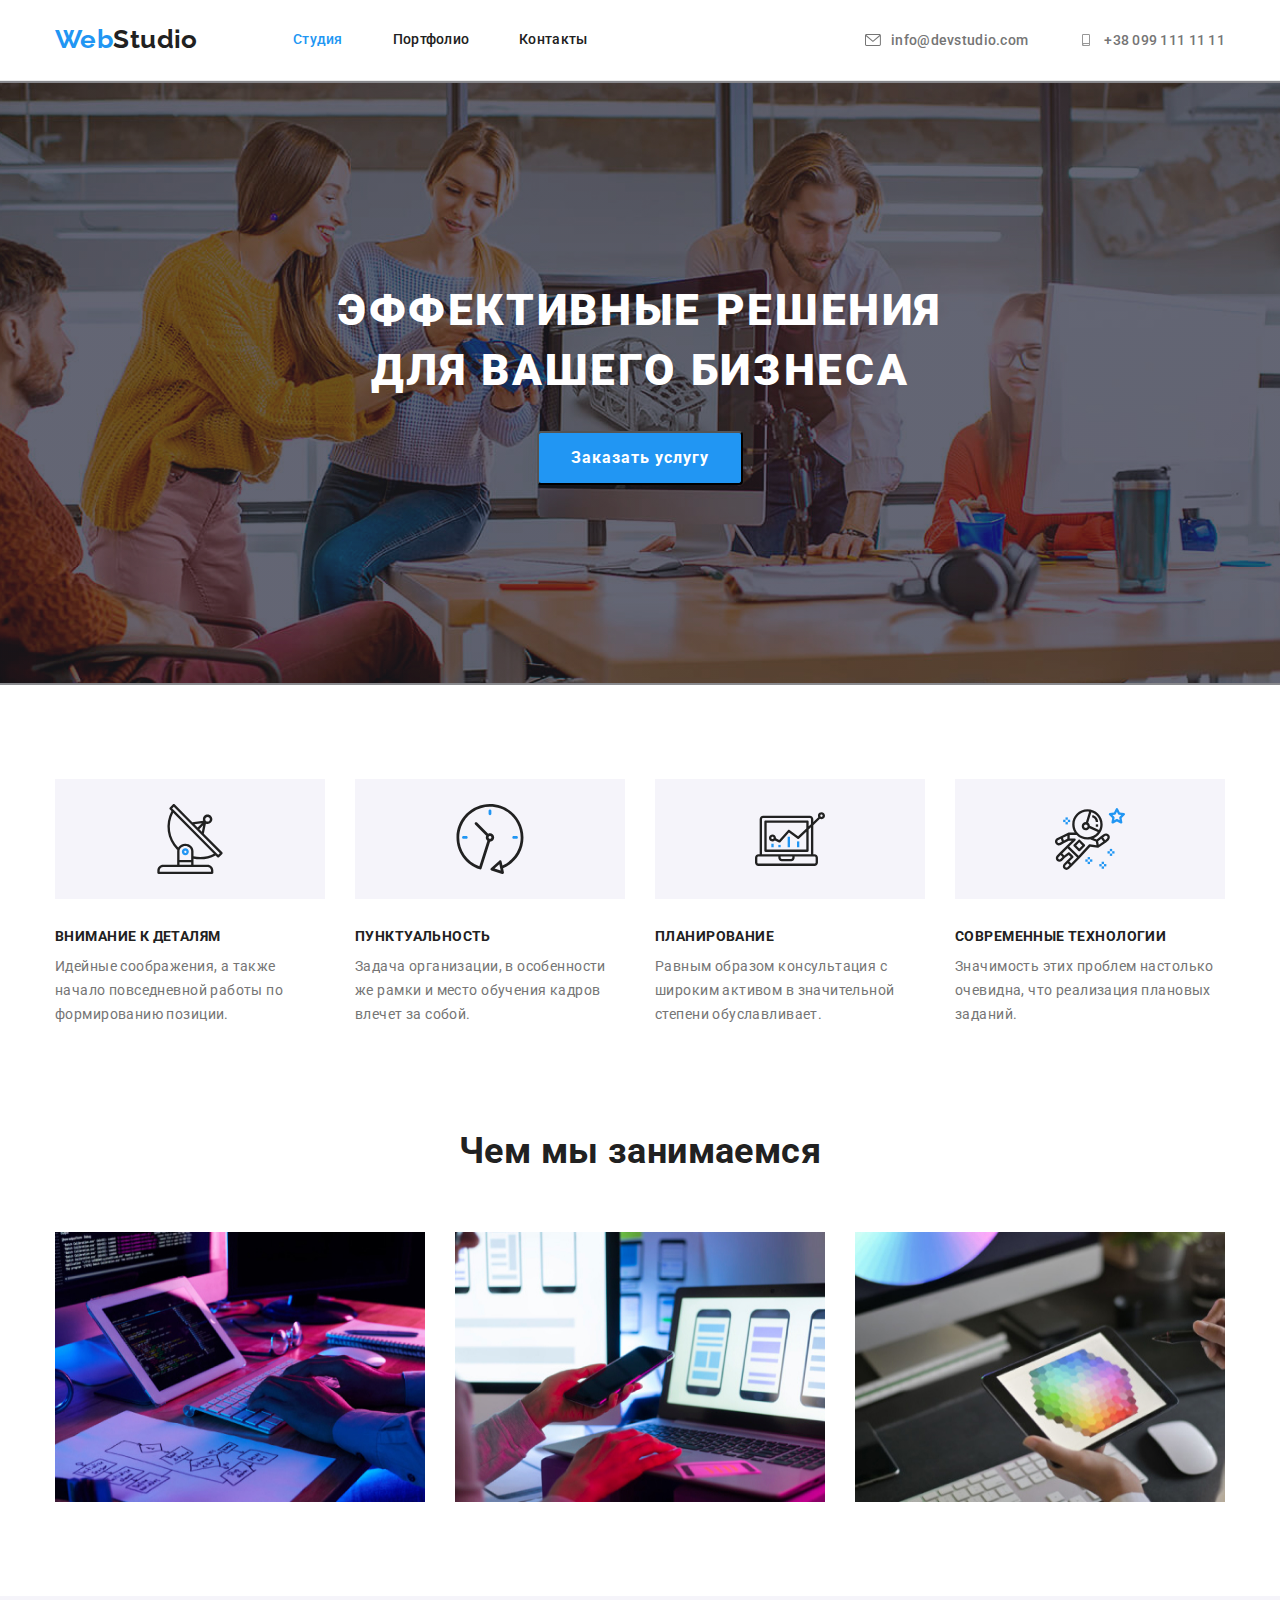
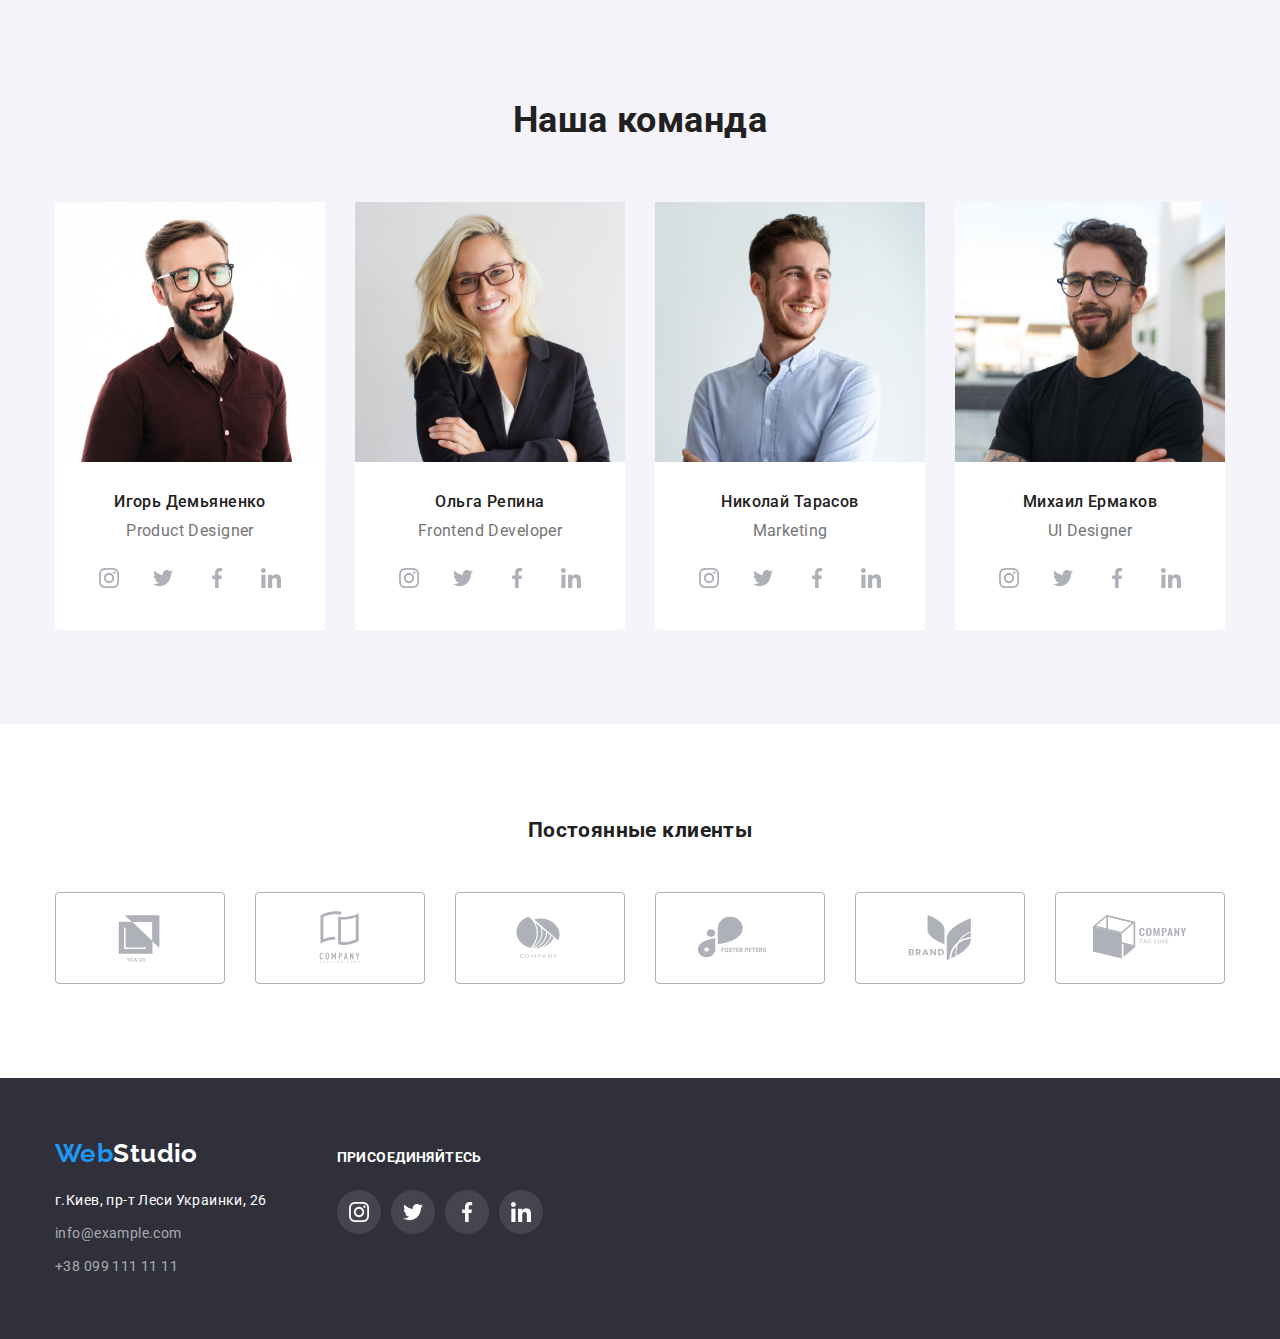
==== commit 1b3f4aba: "." ====
--- a/index.html
+++ b/index.html
@@ -331,8 +331,8 @@
                 <address>
                     <a href="https://goo.gl/maps/xhhqfHKfK66kYqQT9" target="_blank" class="footer-adress link adress-phyth link">г.Киев,
                         пр-т Леси Украинки, 26</a>
-                    <a href=" mailto:info@example.com" lang="en" class="footer-adress link  link">info@example.com</a>
-                    <a href="tel:+38-099-111-11-11" class="footer-adress link  link">+38 099 111 11 11</a>
+                    <a href=" mailto:info@example.com" lang="en" class="footer-adress link">info@example.com</a>
+                    <a href="tel:+38-099-111-11-11" class="footer-adress link">+38 099 111 11 11</a>
                 </address>
             </div>
             <div class="footer-social-links-container">
--- a/css/style.css
+++ b/css/style.css
@@ -10,6 +10,11 @@
   padding: 0;
 }
 
+* :hover,
+:focus {
+  outline: none;
+}
+
 :root {
   --primary-text-color: #757575;
   --primary-heading-color: #212121;
@@ -51,7 +56,6 @@
 .section {
   padding-top: 94px;
   padding-bottom: 94px;
-  max-width: 1600px;
   margin: 0 auto;
 }
 
@@ -130,37 +134,30 @@
   color: var(--accent-color);
 }
 
+.header-adress-list {
+  display: flex;
+  justify-content: center;
+  margin-left: auto;
+}
+.header-adress-image {
+  align-items: center;
+}
+.header-adress-mail:not(:last-child) {
+  margin-right: 50px;
+}
+
 .header-adress {
   font-weight: 500;
   letter-spacing: 0.02em;
   color: var(--primary-text-color);
+  display: flex;
+  align-items: center;
 }
 
 .header-adress:hover,
 .header-adress:focus {
   color: var(--accent-color);
 }
-
-.header-adress-list {
-  display: flex;
-  justify-content: center;
-  margin-left: auto;
-}
-.header-adress-image {
-  align-items: center;
-}
-.header-adress-mail:not(:last-child) {
-  margin-right: 50px;
-}
-
-/* .header-adress-mail {
-  display: flex;
-  align-items: center;
-}
-
-.header-adress-link {
-  align-items: center;
-} */
 
 .logo {
   font-family: "Raleway";
@@ -196,13 +193,13 @@
     ),
     url(../images/main/header-bg.jpg);
   background-repeat: no-repeat;
-  background-size: contain;
   background-position: center;
   background-color: #c4c4c4;
   color: var(--secondary-text-color);
 }
 
 .section-hero.section {
+  max-width: 1600px;
   padding-top: 200px;
   padding-bottom: 200px;
 }
@@ -327,6 +324,7 @@
 /* ========= */
 
 .gallery-title {
+  text-align: center;
   font-weight: 700;
   font-size: 36px;
   line-height: 1.71;
@@ -409,6 +407,9 @@
   height: 44px;
   border-radius: 50%;
   background-color: #ffffff;
+}
+
+.social-item:not(:last-child) {
   margin-right: 10px;
 }
 
@@ -434,6 +435,7 @@
 
 .clients-title {
   margin-bottom: 50px;
+  text-align: center;
 }
 
 .clients-list {
@@ -443,7 +445,7 @@
   fill: #afb1b8;
 }
 
-.clients-item {
+.clients-item:not(:last-child) {
   margin-right: 30px;
 }
 
@@ -634,6 +636,10 @@
   fill: #afb1b8;
 }
 
+.footer-social-item:not(:last-child) {
+  margin-right: 10px;
+}
+
 .footer-social-link {
   display: flex;
   justify-content: center;
@@ -642,7 +648,6 @@
   height: 44px;
   border-radius: 50%;
   background-color: rgba(255, 255, 255, 0.1);
-  margin-right: 10px;
 }
 
 .footer-social-link-img {
